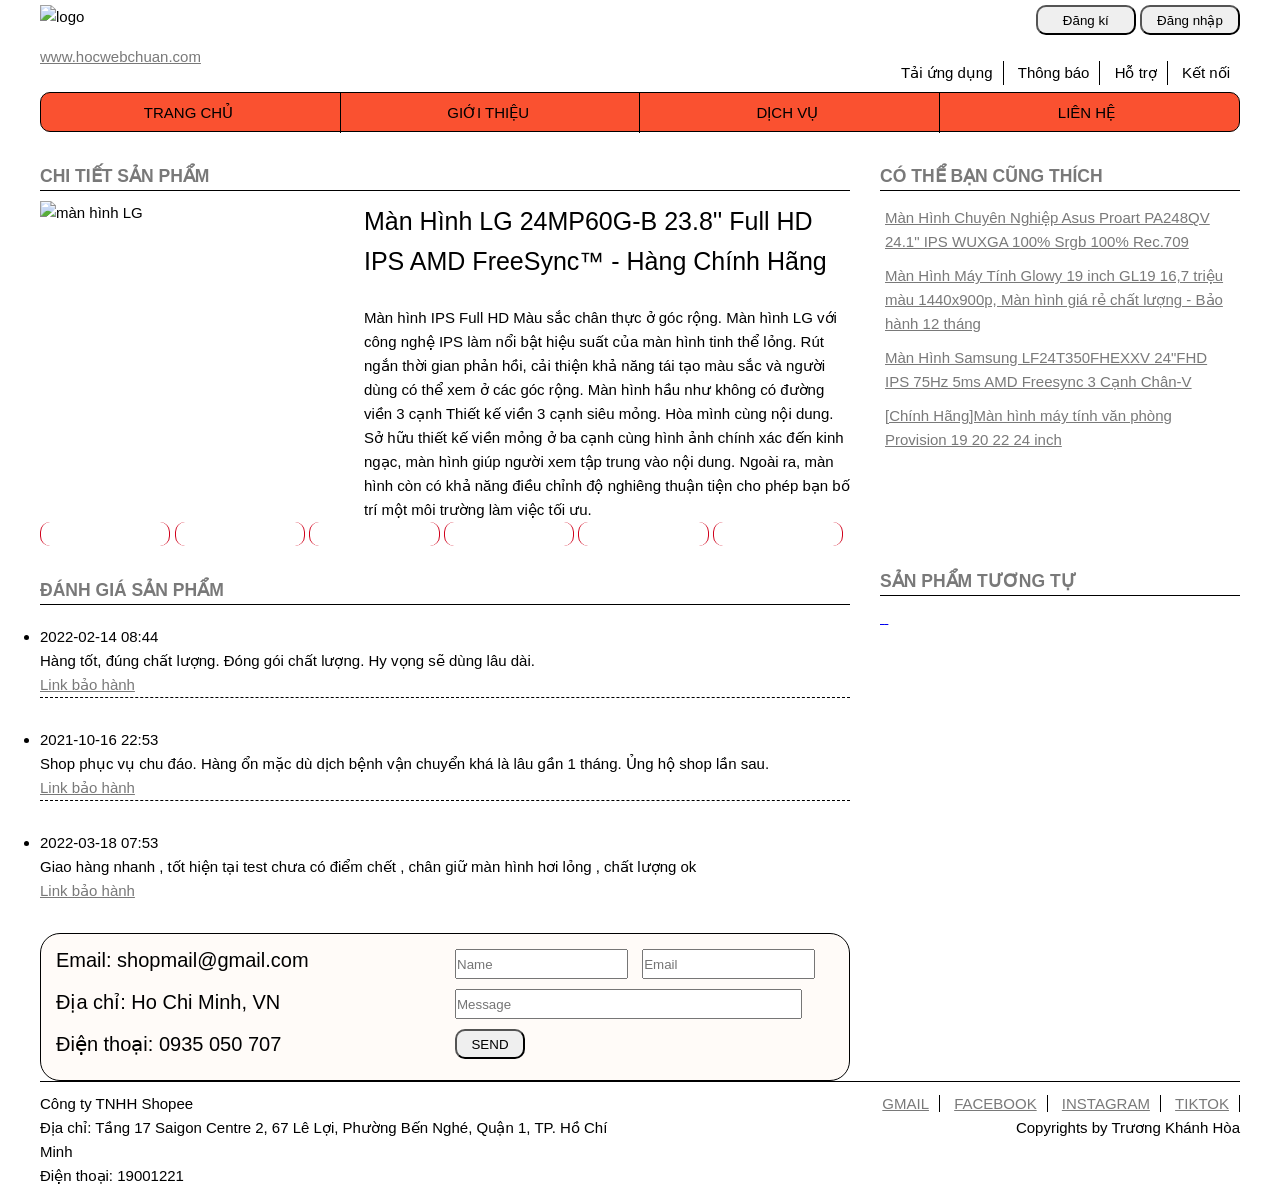
==== index.html @ 01ab6e1f "Add index.html test github web" ====
<!DOCTYPE html>
<html lang="en">

<head>
  <meta charset="UTF-8" />
  <meta http-equiv="X-UA-Compatible" content="IE=edge" />
  <meta name="viewport" content="width=device-width, initial-scale=1.0" />
  <title>shopee</title>
  <link rel="stylesheet" href="bai3.css" />
  <style>
    * {
    padding   : 0;
    margin    : 0;
    box-sizing: border-box;
}

body {
    margin     : 5px auto;
    width      : 1200px;
    font-size  : 15px;
    font-family: arial, sans-serif;
    line-height: 1.6;
}

.clear {
    clear: both !important;
}

#header,
#content,
#footer {
    width: 100%;
}

h3 {
    color         : #797979;
    border-bottom : 1px solid #000;
    margin-bottom : 10px;
    text-transform: uppercase;
}

li a:hover {
    color: #fa5130;
}


li a {
    color: #797979;
}

/*-------------------------------------------------------- HEADER ------------------------------------------------------- */

/*------------ Header Left --------------  */
#header-left {
    width     : 50%;
    float     : left;
    text-align: left;
}

#header-left .logo {
    width: 100px;
}

#header-left a {
    display   : block;
    color     : #797979;
    margin-top: 16px;
}

#header-left a:hover {
    color: #fa5130;
}

/*------------ Header Right --------------  */
#header-right {
    width     : 50%;
    float     : right;
    text-align: right;
}

#header-right input {
    width        : 100px;
    height       : 30px;
    display      : inline-block;
    margin-bottom: 10px;
    border-radius: 10px;
    cursor       : pointer;
}

#header-right li {
    display     : inline-block;
    border-right: 1px solid #000;
    padding     : 0px 10px;
    margin      : 16px 0 7px;
}

#header-right li:last-child {
    border: none;
}

#header-right li a {
    text-decoration: none;
    color          : #000;
}

/*------------ Header Main --------------  */
#header-main {
    height          : 40px;
    border          : 1px solid #000;
    background-color: #fa5130;
    list-style      : none;
    margin-bottom   : 30px;
    border-radius   : 10px;
}


#header-main li {
    display    : inline-block;
    padding    : 0 10px;
    line-height: 40px;
    border-left: 1px solid #000;
    text-align : center;
    width      : 295px;
}

#header-main li:first-child {
    border: none;
}

#header-main li a {
    text-transform : uppercase;
    text-decoration: none;
    color          : #000;
}

#header-main li:hover {
    background-color: #d0011b;
}

/*-------------------------------------------------------- CONTENT ------------------------------------------------------- */
#content {}

/*------------ Conten Left --------------  */
#content-left {
    width        : 70%;
    float        : left;
    padding-right: 30px
}

/* Conten Product */
#content-left .main-product-left {
    width: 40%;
    float: left;
}

#content-left .main-product-right {
    float: right;
    width: 60%;
}

#content-left .main-product-img {
    width: 100%;
}


#content-left p {
    line-height: 1.6;
}

#content-left .product-name {
    font-weight   : 500;
    font-size     : 25px;
    padding-bottom: 25px;
}

#content-left .product-sub-img {
    /* border-bottom: 1px solid #d0011b; */
}

#content-left .product-sub-img li {
    display      : inline-block;
    width        : 16.1%;
    border-left  : 1px solid #d0011b;
    border-right : 1px solid #d0011b;
    border-radius: 10px;
    cursor       : pointer;
}

#content-left .product-sub-img img {
    width: 100%;
}

/* Content Reviews */
#content-left .reviews {
    margin-top: 30px;
}

#content-left .reviews li {
    border-bottom: 1px dashed #000;
    padding-top  : 30px;
}

#content-left .reviews li:first-child {
    padding-top: 10px;
}

#content-left .reviews li:last-child {
    border: none;
}

/* Conten Contact */
#content-contact {
    display         : table;
    border          : 1px solid #000;
    margin-top      : 30px;
    border-radius   : 20px;
    background-color: #fffbf8;
}

#contact-infor {
    width  : 50%;
    float  : left;
    padding: 10px 5px;
}

#contact-infor li {
    font-size    : 20px;
    color        : #000;
    margin-bottom: 10px;
    list-style   : none;
    padding-left : 10px;
}

#contact-form {
    width  : 50%;
    float  : right;
    padding: 10px 5px;
}

#contact-form input {
    height: 30px;
    margin: 5px;
}

#contact-user-message {
    width: 88%;
}

#contact-form input:last-child {
    width        : 70px;
    cursor       : pointer;
    border-radius: 10px;
}

/* ------------ Conten Right -------------- */
#content-right {
    width     : 30%;
    float     : right;
    list-style: none;
}

#invole-link {
    margin-bottom: 110px;
}

#content-right li {
    list-style: none;
    padding   : 5px;
}

#invole-banner img {
    width        : 100%;
    border-bottom: 1px solid #000;
    margin-bottom: 10px;
    cursor       : pointer;
}

#invole-banner img:last-child {
    border: none;
}

/*-------------------------------------------------------- FOOTER ------------------------------------------------------- */
#footer {
    border-top: 1px solid #000;
}

/* ------------ Footer Info -------------- */
#footer-info {
    float: left;
    width: 50%;
}

#footer-info p {
    padding-top: 10px;
}

/* ------------ Footer Social -------------- */
#footer-social {
    float      : right;
    width      : 50%;
    text-align : right;
    padding-top: 10px;
}

#footer-social a {
    color       : #797979;
    border-right: 1px solid #000;
    padding     : 0 10px;
}

#footer-social a:hover {
    color: #fa5130;
}

#footer-social a:last-child {
    border: none;
}
  </style>
</head>

<body>
  <!-------------------------------------------------- HEADER --------------------------------------------------------->
  <div id="header">

    <!-- Header Left -->
    <div id="header-left">
      <img src="./Img/logo.png" alt="logo" class="logo" />
      <a href="www.hocwebchuan.com">www.hocwebchuan.com</a>
    </div>

    <!-- Header Right -->
    <div id="header-right">
      <form action="">
        <input class="su-btn" type="button" value="Đăng kí" />
        <input class="lg-btn" type="button" value="Đăng nhập" />
      </form>
      <ul>
        <li><a href="">Tải ứng dụng</a></li>
        <li><a href="">Thông báo</a></li>
        <li><a href="">Hỗ trợ</a></li>
        <li><a href="">Kết nối</a></li>
      </ul>
    </div>

    <!-- Header Main -->
    <div id="header-main" class="clear">
      <ul>
        <li><a href="#">trang chủ</a></li>
        <li><a href="#">giới thiệu</a></li>
        <li><a href="#">dịch vụ</a></li>
        <li><a href="#">liên hệ</a></li>
      </ul>
    </div>
  </div> <!-- HEADER: END -->

  <!-------------------------------------------------- CONTENT --------------------------------------------------------->
  <div id="content">

    <!-- Content Left: START -->
    <div id="content-left">
      <div id="product">
        <h3>CHI TIẾT SẢN PHẨM</h3>
        <div class="main-product">
          <div class="main-product-left">
            <img class="main-product-img" src="./Img/main_product.jpg" alt="màn hình LG" />
          </div>
          <div class="main-product-right">
            <p class="product-name">
              Màn Hình LG 24MP60G-B 23.8'' Full HD IPS AMD FreeSync™ - Hàng
              Chính Hãng

              <br />
              <p>
                Màn hình IPS Full HD Màu sắc chân thực ở góc rộng. Màn hình LG
                với công nghệ IPS làm nổi bật hiệu suất của màn hình tinh thể
                lỏng. Rút ngắn thời gian phản hồi, cải thiện khả năng tái tạo
                màu sắc và người dùng có thể xem ở các góc rộng. Màn hình hầu
                như không có đường viền 3 cạnh Thiết kế viền 3 cạnh siêu mỏng.
                Hòa mình cùng nội dung. Sở hữu thiết kế viền mỏng ở ba cạnh cùng
                hình ảnh chính xác đến kinh ngạc, màn hình giúp người xem tập
                trung vào nội dung. Ngoài ra, màn hình còn có khả năng điều
                chỉnh độ nghiêng thuận tiện cho phép bạn bố trí một môi trường
                làm việc tối ưu.
              </p>
            </p>
          </div>
          <div class="product-sub-img clear">
            <ul>
              <li><img src="./Img/sub_product1.jpg" alt=""></li>
              <li><img src="./Img/sub_product2.jpg" alt=""></li>
              <li><img src="./Img/sub_product3.jpg" alt=""></li>
              <li><img src="./Img/sub_product4.jpg" alt=""></li>
              <li><img src="./Img/sub_product5.jpg" alt=""></li>
              <li><img src="./Img/sub_product6.jpg" alt=""></li>

            </ul>
          </div>
        </div>
      </div>

      <!-- content reviews: START -->
      <div class="reviews">
        <h3>Đánh giá sản phẩm</h3>
        <ul>
          <li>2022-02-14 08:44
            <p>Hàng tốt, đúng chất lượng. Đóng gói chất lượng. Hy vọng sẽ dùng lâu dài.</p>
            <a href="https://www.lg.com/vn/tro-giup/bao-hanh ">Link bảo hành</a>
          </li>
          <li>2021-10-16 22:53
            <p>Shop phục vụ chu đáo. Hàng ổn mặc dù dịch bệnh vận chuyển khá là lâu gần 1 tháng. Ủng hộ
              shop lần sau.</p>
            <a href="https://www.lg.com/vn/tro-giup/bao-hanh ">Link bảo hành</a>
          </li>
          <li>2022-03-18 07:53
            <p>Giao hàng nhanh , tốt hiện tại test chưa có điểm chết , chân giữ màn hình hơi lỏng , chất lượng ok</p>
            <a class="" href="https://www.lg.com/vn/tro-giup/bao-hanh ">Link bảo hành</a>
          </li>
        </ul>
      </div> <!-- content Reviews: END -->

      <!-- content Contact: START -->
      <div id="content-contact">
        <div id="contact-infor">
          <ul type="square">
            <li>Email: shopmail@gmail.com</li>
            <li>Địa chỉ: Ho Chi Minh, VN</li>
            <li>Điện thoại: 0935 050 707</li>
          </ul>
        </div>

        <div id="contact-form">
          <form action="">
            <input type="text" placeholder="Name" id="contact-user-name">
            <input type="email" placeholder="Email" id="contact-user-email">
            <input type="text" placeholder="Message" id="contact-user-message">
            <br>
            <input type="button" value="SEND">
          </form>
        </div>
      </div> <!-- content Contact: END -->

    </div> <!-- Content Left: END -->


    <!-- Conten Right: START -->
    <div id="content-right">

      <!-- invole-link -->
      <div id="invole-link">
        <h3>Có thể bạn cũng thích</h3>
        <ul>
          <li>
            <a
              href="https://shopee.vn/M%C3%A0n-H%C3%ACnh-Chuy%C3%AAn-Nghi%E1%BB%87p-Asus-Proart-PA248QV-24.1-IPS-WUXGA-100-Srgb-100-Rec.709-i.69896757.3651684736?sp_atk=c2fb2fe8-0cf8-44d1-a7a9-4c2364b2474a">
              Màn Hình Chuyên Nghiệp Asus Proart PA248QV 24.1" IPS WUXGA 100%
              Srgb 100% Rec.709</a>
          </li>
          <li>
            <a
              href="https://shopee.vn/M%C3%A0n-H%C3%ACnh-M%C3%A1y-T%C3%ADnh-Glowy-19-inch-GL19-16-7-tri%E1%BB%87u-m%C3%A0u-1440x900p-M%C3%A0n-h%C3%ACnh-gi%C3%A1-r%E1%BA%BB-ch%E1%BA%A5t-l%C6%B0%E1%BB%A3ng-B%E1%BA%A3o-h%C3%A0nh-12-th%C3%A1ng-i.373238935.13536050111?sp_atk=2da6a18b-06bc-465b-a7b2-56b42b8ebcd1">
              Màn Hình Máy Tính Glowy 19 inch GL19 16,7 triệu màu 1440x900p,
              Màn hình giá rẻ chất lượng - Bảo hành 12 tháng</a>
          </li>
          <li>
            <a
              href="https://shopee.vn/M%C3%A0n-H%C3%ACnh-Samsung-LF24T350FHEXXV-24-FHD-IPS-75Hz-5ms-AMD-Freesync-3-C%E1%BA%A1nh-Ch%C3%A2n-V-i.65589552.4546240130?sp_atk=c1019b6e-a609-4363-b24d-9a1d6f3dcd18">Màn
              Hình Samsung LF24T350FHEXXV 24"FHD IPS 75Hz 5ms AMD Freesync
              3 Cạnh Chân-V</a>
          </li>
          <li>
            <a
              href="https://shopee.vn/-Ch%C3%ADnh-H%C3%A3ng-M%C3%A0n-h%C3%ACnh-m%C3%A1y-t%C3%ADnh-v%C4%83n-ph%C3%B2ng-Provision-19-20-22-24-inch-i.277713404.6969988475?sp_atk=e17b7758-bb27-40f4-b938-9c90e43632cc">[Chính
              Hãng]Màn hình máy tính văn phòng Provision 19 20 22 24
              inch</a>
          </li>
        </ul>
      </div>

      <!-- invole-banner -->
      <div id="invole-banner">
        <h3>Sản phẩm tương tự</h3>
        <a
          href="https://shopee.vn/M%C3%A0n-H%C3%ACnh-HUAWEI-MateView-M%C3%A0n-H%C3%ACnh-4K-Trung-Th%E1%BB%B1c-K%E1%BA%BFt-N%E1%BB%91i-Kh%C3%B4ng-D%C3%A2y-i.93963889.10726099255?sp_atk=1f4b57c5-3fb2-4a9a-8834-a2058d16ef77">
          <img src="./Img/banner1.jpg" alt=""></img>
        </a>
        <a
          href="https://shopee.vn/-M%C3%A3-ELMALL500-gi%E1%BA%A3m-10-%C4%91%C6%A1n-500K-M%C3%A0n-h%C3%ACnh-BenQ-Zowie-XL2720-27-inch-Full-HD-1920-x-1080-1ms-144Hz-TN-H%C3%A0ng-Ch%C3%ADnh-H%C3%A3ng-i.231008560.10745754444?sp_atk=93a1f7b8-03d8-482c-af56-e9730b27f066">
          <img src="./Img/banner2.jpg" alt=""></img>
        </a>
        <a
          href="https://shopee.vn/M%C3%A0n-H%C3%ACnh-LG-32GN600-B-UltraGear%E2%84%A2-31.5''-VA-QHD-165Hz-1ms-MBR-AMD-FreeSync%E2%84%A2-HDR-i.95303264.6182208971?sp_atk=a91e7597-f75f-4e8d-9d24-cc41a6961a70">
          <img src="./Img/banner3.jpg" alt=""></img>
        </a>
      </div>

    </div>
    <!-- Conten Right: END -->

  </div> <!-- CONTENT: END -->

  <!-------------------------------------------------- FOOTER --------------------------------------------------------->
  <div id="footer" class="clear">
    <div id="footer-info">
      <p>
        Công ty TNHH Shopee
        <br>
        Địa chỉ: Tầng 17 Saigon Centre 2, 67 Lê Lợi, Phường Bến Nghé, Quận 1, TP. Hồ Chí Minh
        <br>
        Điện thoại: 19001221
      </p>
    </div>
    <div id="footer-social">
      <a href="support@shopee.vn ">GMAIL</a>
      <a href="https://www.facebook.com/ShopeeVN">FACEBOOK</a>
      <a href="https://www.instagram.com/shopee_vn/?hl=vi">INSTAGRAM</a>
      <a href="https://www.tiktok.com/@shopee_vn">TIKTOK</a>

      <br>
      <p>Copyrights by Trương Khánh Hòa</p>
    </div>
  </div>
</body>

</html>
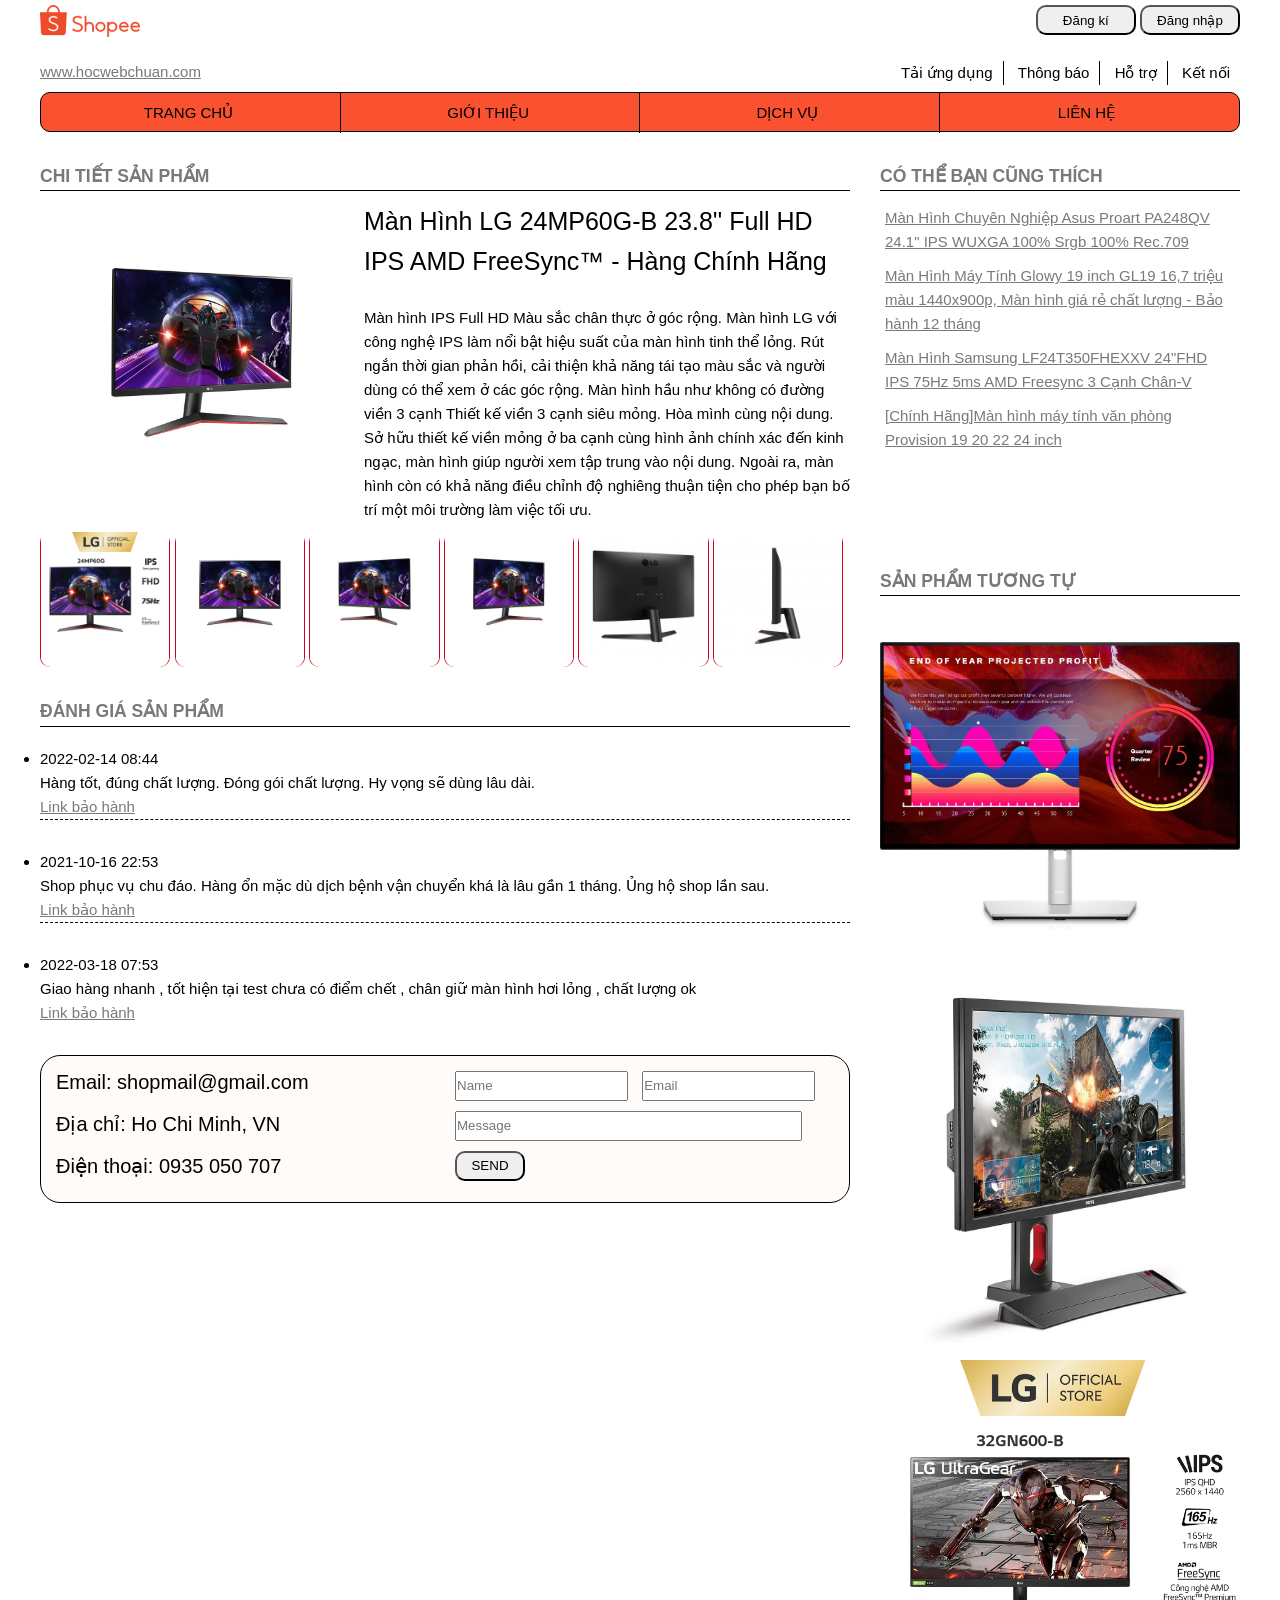
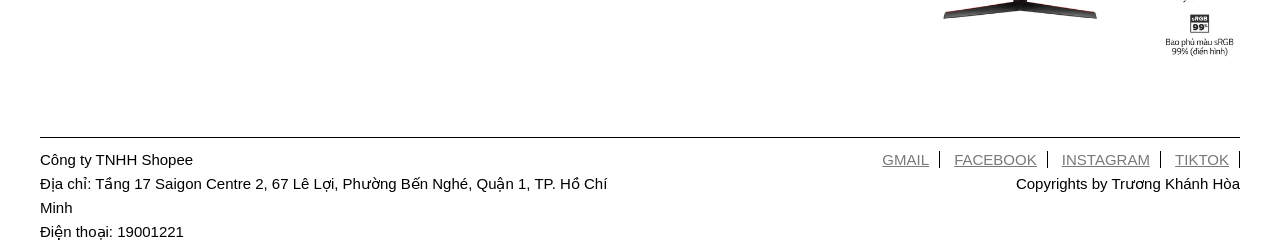
==== commit 755ea1c6: "fix" ====
--- a/index.html
+++ b/index.html
@@ -8,313 +8,7 @@
   <title>shopee</title>
   <link rel="stylesheet" href="bai3.css" />
   <style>
-    * {
-    padding   : 0;
-    margin    : 0;
-    box-sizing: border-box;
-}
-
-body {
-    margin     : 5px auto;
-    width      : 1200px;
-    font-size  : 15px;
-    font-family: arial, sans-serif;
-    line-height: 1.6;
-}
-
-.clear {
-    clear: both !important;
-}
-
-#header,
-#content,
-#footer {
-    width: 100%;
-}
-
-h3 {
-    color         : #797979;
-    border-bottom : 1px solid #000;
-    margin-bottom : 10px;
-    text-transform: uppercase;
-}
-
-li a:hover {
-    color: #fa5130;
-}
-
-
-li a {
-    color: #797979;
-}
-
-/*-------------------------------------------------------- HEADER ------------------------------------------------------- */
-
-/*------------ Header Left --------------  */
-#header-left {
-    width     : 50%;
-    float     : left;
-    text-align: left;
-}
-
-#header-left .logo {
-    width: 100px;
-}
-
-#header-left a {
-    display   : block;
-    color     : #797979;
-    margin-top: 16px;
-}
-
-#header-left a:hover {
-    color: #fa5130;
-}
-
-/*------------ Header Right --------------  */
-#header-right {
-    width     : 50%;
-    float     : right;
-    text-align: right;
-}
-
-#header-right input {
-    width        : 100px;
-    height       : 30px;
-    display      : inline-block;
-    margin-bottom: 10px;
-    border-radius: 10px;
-    cursor       : pointer;
-}
-
-#header-right li {
-    display     : inline-block;
-    border-right: 1px solid #000;
-    padding     : 0px 10px;
-    margin      : 16px 0 7px;
-}
-
-#header-right li:last-child {
-    border: none;
-}
-
-#header-right li a {
-    text-decoration: none;
-    color          : #000;
-}
-
-/*------------ Header Main --------------  */
-#header-main {
-    height          : 40px;
-    border          : 1px solid #000;
-    background-color: #fa5130;
-    list-style      : none;
-    margin-bottom   : 30px;
-    border-radius   : 10px;
-}
-
-
-#header-main li {
-    display    : inline-block;
-    padding    : 0 10px;
-    line-height: 40px;
-    border-left: 1px solid #000;
-    text-align : center;
-    width      : 295px;
-}
-
-#header-main li:first-child {
-    border: none;
-}
-
-#header-main li a {
-    text-transform : uppercase;
-    text-decoration: none;
-    color          : #000;
-}
-
-#header-main li:hover {
-    background-color: #d0011b;
-}
-
-/*-------------------------------------------------------- CONTENT ------------------------------------------------------- */
-#content {}
-
-/*------------ Conten Left --------------  */
-#content-left {
-    width        : 70%;
-    float        : left;
-    padding-right: 30px
-}
-
-/* Conten Product */
-#content-left .main-product-left {
-    width: 40%;
-    float: left;
-}
-
-#content-left .main-product-right {
-    float: right;
-    width: 60%;
-}
-
-#content-left .main-product-img {
-    width: 100%;
-}
-
-
-#content-left p {
-    line-height: 1.6;
-}
-
-#content-left .product-name {
-    font-weight   : 500;
-    font-size     : 25px;
-    padding-bottom: 25px;
-}
-
-#content-left .product-sub-img {
-    /* border-bottom: 1px solid #d0011b; */
-}
-
-#content-left .product-sub-img li {
-    display      : inline-block;
-    width        : 16.1%;
-    border-left  : 1px solid #d0011b;
-    border-right : 1px solid #d0011b;
-    border-radius: 10px;
-    cursor       : pointer;
-}
-
-#content-left .product-sub-img img {
-    width: 100%;
-}
-
-/* Content Reviews */
-#content-left .reviews {
-    margin-top: 30px;
-}
-
-#content-left .reviews li {
-    border-bottom: 1px dashed #000;
-    padding-top  : 30px;
-}
-
-#content-left .reviews li:first-child {
-    padding-top: 10px;
-}
-
-#content-left .reviews li:last-child {
-    border: none;
-}
-
-/* Conten Contact */
-#content-contact {
-    display         : table;
-    border          : 1px solid #000;
-    margin-top      : 30px;
-    border-radius   : 20px;
-    background-color: #fffbf8;
-}
-
-#contact-infor {
-    width  : 50%;
-    float  : left;
-    padding: 10px 5px;
-}
-
-#contact-infor li {
-    font-size    : 20px;
-    color        : #000;
-    margin-bottom: 10px;
-    list-style   : none;
-    padding-left : 10px;
-}
-
-#contact-form {
-    width  : 50%;
-    float  : right;
-    padding: 10px 5px;
-}
-
-#contact-form input {
-    height: 30px;
-    margin: 5px;
-}
-
-#contact-user-message {
-    width: 88%;
-}
-
-#contact-form input:last-child {
-    width        : 70px;
-    cursor       : pointer;
-    border-radius: 10px;
-}
-
-/* ------------ Conten Right -------------- */
-#content-right {
-    width     : 30%;
-    float     : right;
-    list-style: none;
-}
-
-#invole-link {
-    margin-bottom: 110px;
-}
-
-#content-right li {
-    list-style: none;
-    padding   : 5px;
-}
-
-#invole-banner img {
-    width        : 100%;
-    border-bottom: 1px solid #000;
-    margin-bottom: 10px;
-    cursor       : pointer;
-}
-
-#invole-banner img:last-child {
-    border: none;
-}
-
-/*-------------------------------------------------------- FOOTER ------------------------------------------------------- */
-#footer {
-    border-top: 1px solid #000;
-}
-
-/* ------------ Footer Info -------------- */
-#footer-info {
-    float: left;
-    width: 50%;
-}
-
-#footer-info p {
-    padding-top: 10px;
-}
-
-/* ------------ Footer Social -------------- */
-#footer-social {
-    float      : right;
-    width      : 50%;
-    text-align : right;
-    padding-top: 10px;
-}
-
-#footer-social a {
-    color       : #797979;
-    border-right: 1px solid #000;
-    padding     : 0 10px;
-}
-
-#footer-social a:hover {
-    color: #fa5130;
-}
-
-#footer-social a:last-child {
-    border: none;
-}
+
   </style>
 </head>
 
@@ -521,4 +215,4 @@
   </div>
 </body>
 
-</html>
+</html>
--- a/bai3.css
+++ b/bai3.css
@@ -0,0 +1,307 @@
+* {
+    padding   : 0;
+    margin    : 0;
+    box-sizing: border-box;
+}
+
+body {
+    margin     : 5px auto;
+    width      : 1200px;
+    font-size  : 15px;
+    font-family: arial, sans-serif;
+    line-height: 1.6;
+}
+
+.clear {
+    clear: both !important;
+}
+
+#header,
+#content,
+#footer {
+    width: 100%;
+}
+
+h3 {
+    color         : #797979;
+    border-bottom : 1px solid #000;
+    margin-bottom : 10px;
+    text-transform: uppercase;
+}
+
+li a:hover {
+    color: #fa5130;
+}
+
+
+li a {
+    color: #797979;
+}
+
+/*-------------------------------------------------------- HEADER ------------------------------------------------------- */
+
+/*------------ Header Left --------------  */
+#header-left {
+    width     : 50%;
+    float     : left;
+    text-align: left;
+}
+
+#header-left .logo {
+    width: 100px;
+}
+
+#header-left a {
+    display   : block;
+    color     : #797979;
+    margin-top: 16px;
+}
+
+#header-left a:hover {
+    color: #fa5130;
+}
+
+/*------------ Header Right --------------  */
+#header-right {
+    width     : 50%;
+    float     : right;
+    text-align: right;
+}
+
+#header-right input {
+    width        : 100px;
+    height       : 30px;
+    display      : inline-block;
+    margin-bottom: 10px;
+    border-radius: 10px;
+    cursor       : pointer;
+}
+
+#header-right li {
+    display     : inline-block;
+    border-right: 1px solid #000;
+    padding     : 0px 10px;
+    margin      : 16px 0 7px;
+}
+
+#header-right li:last-child {
+    border: none;
+}
+
+#header-right li a {
+    text-decoration: none;
+    color          : #000;
+}
+
+/*------------ Header Main --------------  */
+#header-main {
+    height          : 40px;
+    border          : 1px solid #000;
+    background-color: #fa5130;
+    list-style      : none;
+    margin-bottom   : 30px;
+    border-radius   : 10px;
+}
+
+
+#header-main li {
+    display    : inline-block;
+    padding    : 0 10px;
+    line-height: 40px;
+    border-left: 1px solid #000;
+    text-align : center;
+    width      : 295px;
+}
+
+#header-main li:first-child {
+    border: none;
+}
+
+#header-main li a {
+    text-transform : uppercase;
+    text-decoration: none;
+    color          : #000;
+}
+
+#header-main li:hover {
+    background-color: #d0011b;
+}
+
+/*-------------------------------------------------------- CONTENT ------------------------------------------------------- */
+#content {}
+
+/*------------ Conten Left --------------  */
+#content-left {
+    width        : 70%;
+    float        : left;
+    padding-right: 30px
+}
+
+/* Conten Product */
+#content-left .main-product-left {
+    width: 40%;
+    float: left;
+}
+
+#content-left .main-product-right {
+    float: right;
+    width: 60%;
+}
+
+#content-left .main-product-img {
+    width: 100%;
+}
+
+
+#content-left p {
+    line-height: 1.6;
+}
+
+#content-left .product-name {
+    font-weight   : 500;
+    font-size     : 25px;
+    padding-bottom: 25px;
+}
+
+#content-left .product-sub-img {
+    /* border-bottom: 1px solid #d0011b; */
+}
+
+#content-left .product-sub-img li {
+    display      : inline-block;
+    width        : 16.1%;
+    border-left  : 1px solid #d0011b;
+    border-right : 1px solid #d0011b;
+    border-radius: 10px;
+    cursor       : pointer;
+}
+
+#content-left .product-sub-img img {
+    width: 100%;
+}
+
+/* Content Reviews */
+#content-left .reviews {
+    margin-top: 30px;
+}
+
+#content-left .reviews li {
+    border-bottom: 1px dashed #000;
+    padding-top  : 30px;
+}
+
+#content-left .reviews li:first-child {
+    padding-top: 10px;
+}
+
+#content-left .reviews li:last-child {
+    border: none;
+}
+
+/* Conten Contact */
+#content-contact {
+    display         : table;
+    border          : 1px solid #000;
+    margin-top      : 30px;
+    border-radius   : 20px;
+    background-color: #fffbf8;
+}
+
+#contact-infor {
+    width  : 50%;
+    float  : left;
+    padding: 10px 5px;
+}
+
+#contact-infor li {
+    font-size    : 20px;
+    color        : #000;
+    margin-bottom: 10px;
+    list-style   : none;
+    padding-left : 10px;
+}
+
+#contact-form {
+    width  : 50%;
+    float  : right;
+    padding: 10px 5px;
+}
+
+#contact-form input {
+    height: 30px;
+    margin: 5px;
+}
+
+#contact-user-message {
+    width: 88%;
+}
+
+#contact-form input:last-child {
+    width        : 70px;
+    cursor       : pointer;
+    border-radius: 10px;
+}
+
+/* ------------ Conten Right -------------- */
+#content-right {
+    width     : 30%;
+    float     : right;
+    list-style: none;
+}
+
+#invole-link {
+    margin-bottom: 110px;
+}
+
+#content-right li {
+    list-style: none;
+    padding   : 5px;
+}
+
+#invole-banner img {
+    width        : 100%;
+    border-bottom: 1px solid #000;
+    margin-bottom: 10px;
+    cursor       : pointer;
+}
+
+#invole-banner img:last-child {
+    border: none;
+}
+
+/*-------------------------------------------------------- FOOTER ------------------------------------------------------- */
+#footer {
+    border-top: 1px solid #000;
+}
+
+/* ------------ Footer Info -------------- */
+#footer-info {
+    float: left;
+    width: 50%;
+}
+
+#footer-info p {
+    padding-top: 10px;
+}
+
+/* ------------ Footer Social -------------- */
+#footer-social {
+    float      : right;
+    width      : 50%;
+    text-align : right;
+    padding-top: 10px;
+}
+
+#footer-social a {
+    color       : #797979;
+    border-right: 1px solid #000;
+    padding     : 0 10px;
+}
+
+#footer-social a:hover {
+    color: #fa5130;
+}
+
+#footer-social a:last-child {
+    border: none;
+}
